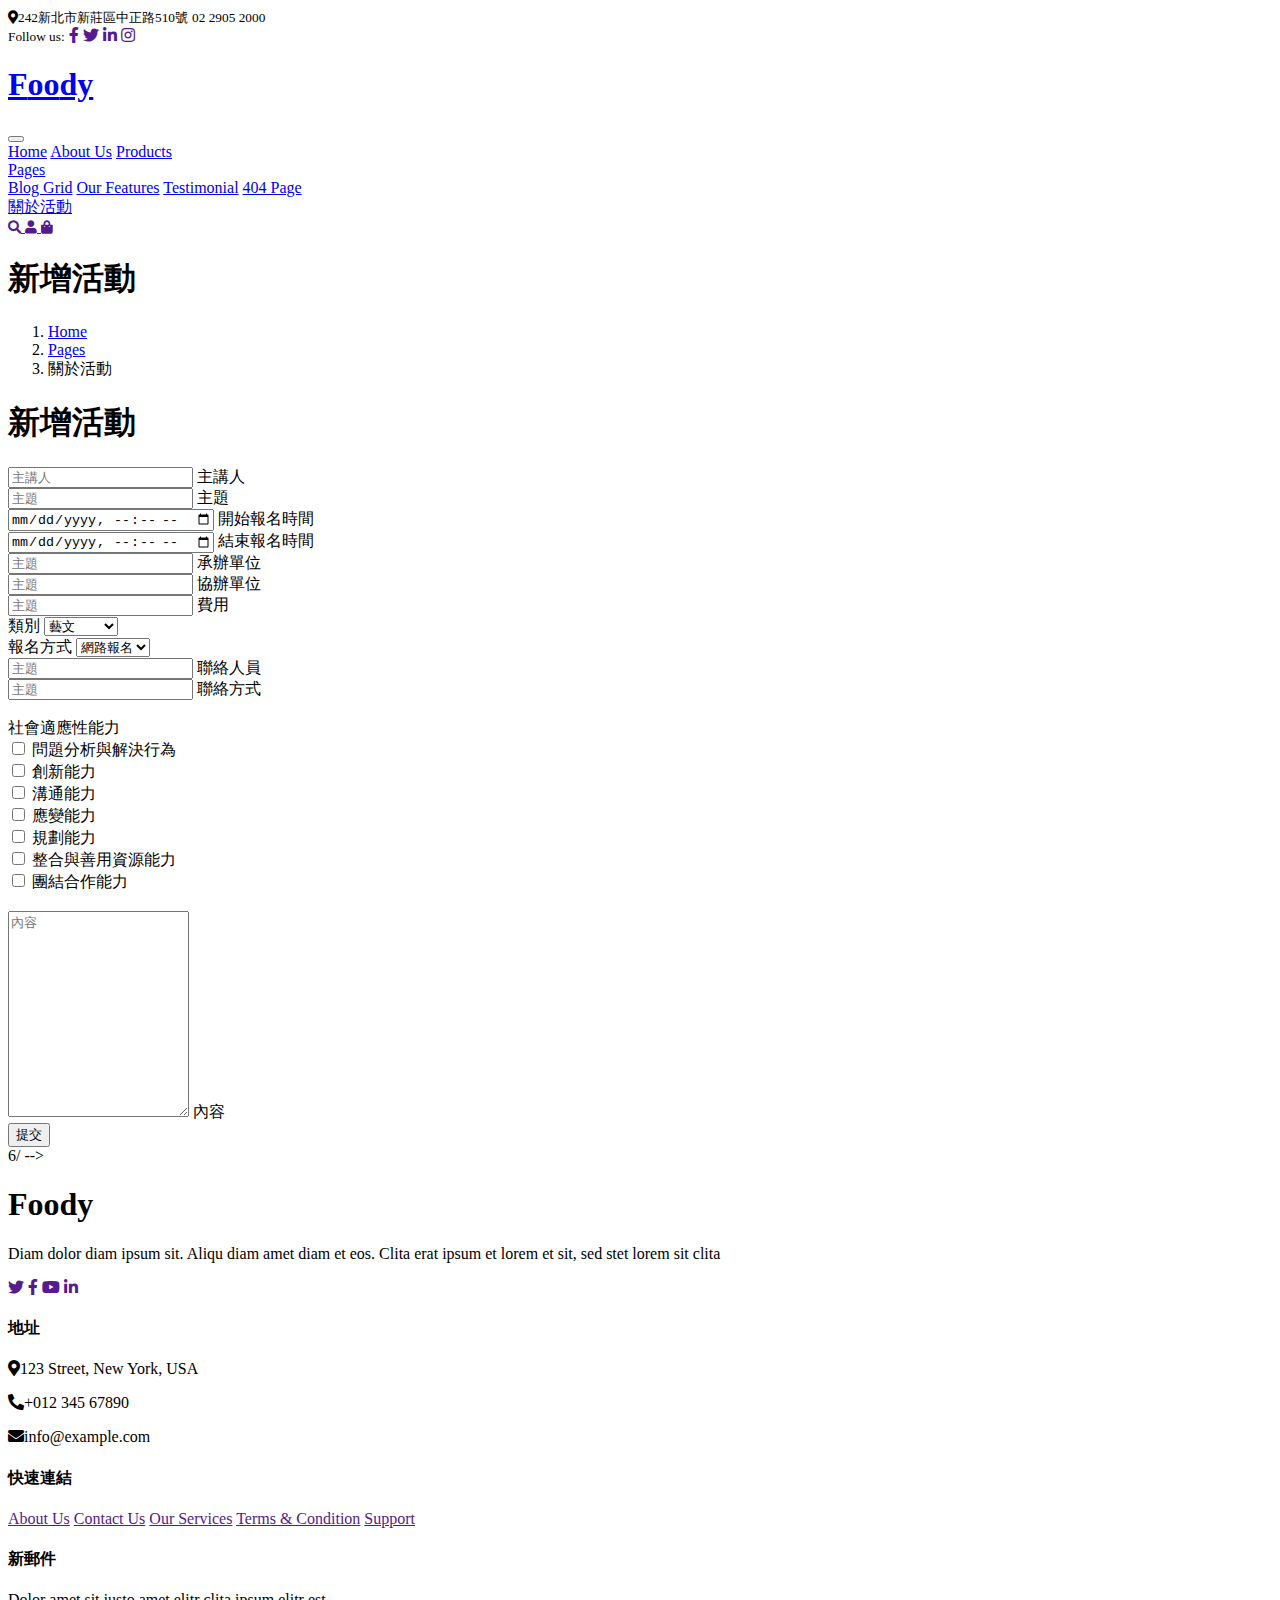
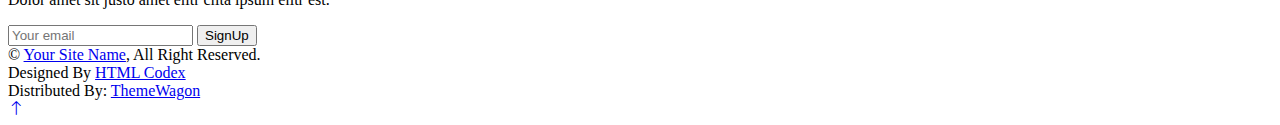
==== 新增活動.html @ a462fe24 "Add files via upload" ====
<!DOCTYPE html>
<html lang="en">
<?php
include 'link.php';
?>

<head>
    <meta charset="utf-8">
    <title>輔大活動管理系統</title>
    <meta content="width=device-width, initial-scale=1.0" name="viewport">
    <meta content="" name="keywords">
    <meta content="" name="description">

    <!-- Favicon -->
    <link href="img/favicon.ico" rel="icon">

    <!-- Google Web Fonts -->
    <link rel="preconnect" href="https://fonts.googleapis.com">
    <link rel="preconnect" href="https://fonts.gstatic.com" crossorigin>
    <link href="https://fonts.googleapis.com/css2?family=Open+Sans:wght@400;500&family=Lora:wght@600;700&display=swap" rel="stylesheet"> 

    <!-- Icon Font Stylesheet -->
    <link href="https://cdnjs.cloudflare.com/ajax/libs/font-awesome/5.10.0/css/all.min.css" rel="stylesheet">
    <link href="https://cdn.jsdelivr.net/npm/bootstrap-icons@1.4.1/font/bootstrap-icons.css" rel="stylesheet">

    <!-- Libraries Stylesheet -->
    <link href="lib/animate/animate.min.css" rel="stylesheet">
    <link href="lib/owlcarousel/assets/owl.carousel.min.css" rel="stylesheet">

    <!-- Customized Bootstrap Stylesheet -->
    <link href="css/bootstrap.min.css" rel="stylesheet">

    <!-- Template Stylesheet -->
    <link href="css/style.css" rel="stylesheet">
</head>

<body>
    <!-- Spinner Start -->
    <div id="spinner" class="show bg-white position-fixed translate-middle w-100 vh-100 top-50 start-50 d-flex align-items-center justify-content-center">
        <div class="spinner-border text-primary" role="status"></div>
    </div>
    <!-- Spinner End -->


    <!-- Navbar Start -->
    <div class="container-fluid fixed-top px-0 wow fadeIn" data-wow-delay="0.1s">
        <div class="top-bar row gx-0 align-items-center d-none d-lg-flex">
            <div class="col-lg-6 px-5 text-start">
                <small><i class="fa fa-map-marker-alt me-2"></i>242新北市新莊區中正路510號</small>
                <small class="ms-4"><i class="fa fa-cellphone"></i>02 2905 2000</small>
            </div>
            <div class="col-lg-6 px-5 text-end">
                <small>Follow us:</small>
                <a class="text-body ms-3" href=""><i class="fab fa-facebook-f"></i></a>
                <a class="text-body ms-3" href=""><i class="fab fa-twitter"></i></a>
                <a class="text-body ms-3" href=""><i class="fab fa-linkedin-in"></i></a>
                <a class="text-body ms-3" href=""><i class="fab fa-instagram"></i></a>
            </div>
        </div>

        <nav class="navbar navbar-expand-lg navbar-light py-lg-0 px-lg-5 wow fadeIn" data-wow-delay="0.1s">
            <a href="index.php" class="navbar-brand ms-4 ms-lg-0">
                <h1 class="fw-bold text-primary m-0">F<span class="text-secondary">oo</span>dy</h1>
            </a>
            <button type="button" class="navbar-toggler me-4" data-bs-toggle="collapse" data-bs-target="#navbarCollapse">
                <span class="navbar-toggler-icon"></span>
            </button>
            <div class="collapse navbar-collapse" id="navbarCollapse">
                <div class="navbar-nav ms-auto p-4 p-lg-0">
                    <a href="index.php" class="nav-item nav-link">Home</a>
                    <a href="about.html" class="nav-item nav-link">About Us</a>
                    <a href="product.html" class="nav-item nav-link">Products</a>
                    <div class="nav-item dropdown">
                        <a href="#" class="nav-link dropdown-toggle" data-bs-toggle="dropdown">Pages</a>
                        <div class="dropdown-menu m-0">
                            <a href="blog.html" class="dropdown-item">Blog Grid</a>
                            <a href="feature.html" class="dropdown-item">Our Features</a>
                            <a href="testimonial.html" class="dropdown-item">Testimonial</a>
                            <a href="404.html" class="dropdown-item">404 Page</a>
                        </div>
                    </div>
                    <a href="contact.html" class="nav-item nav-link active">關於活動</a>
                </div>
                <div class="d-none d-lg-flex ms-2">
                    <a class="btn-sm-square bg-white rounded-circle ms-3" href="">
                        <small class="fa fa-search text-body"></small>
                    </a>
                    <a class="btn-sm-square bg-white rounded-circle ms-3" href="">
                        <small class="fa fa-user text-body"></small>
                    </a>
                    <a class="btn-sm-square bg-white rounded-circle ms-3" href="">
                        <small class="fa fa-shopping-bag text-body"></small>
                    </a>
                </div>
            </div>
        </nav>
    </div>
    <!-- Navbar End -->


    <!-- Page Header Start -->
    <div class="container-fluid page-header wow fadeIn" data-wow-delay="0.1s">
        <div class="container">
            <h1 class="display-3 mb-3 animated slideInDown">新增活動</h1>
            <nav aria-label="breadcrumb animated slideInDown">
                <ol class="breadcrumb mb-0">
                    <li class="breadcrumb-item"><a class="text-body" href="#">Home</a></li>
                    <li class="breadcrumb-item"><a class="text-body" href="#">Pages</a></li>
                    <li class="breadcrumb-item text-dark active" aria-current="page">關於活動</li>
                </ol>
            </nav>
        </div>
    </div>
    <!-- Page Header End -->

    <!-- Contact Start -->
    <div class="container-xxl py-6">
        <div class="container">
            <div class="section-header text-center mx-auto mb-5 wow fadeInUp" data-wow-delay="0.1s" style="max-width: 500px;">
                <h1 class="display-5 mb-3">新增活動</h1>
              
            </div>
         
                    <form  method="post" action="新增活動後端.php" >
                        <div class="row g-3 justify-content-center">
                            <div class="col-md-12">
                                <div class="form-floating">
                                    <input type="text" class="form-control" id="hostname" name="act_presenter" placeholder="主講人">
                                    <label for="hostname">主講人</label>
                                </div>
                            </div>
                            <div class="col-md-12">
                                <div class="form-floating">
                                    <input type="text" class="form-control" id="email" name="act_name" placeholder="主題">
                                    <label for="主題">主題</label>
                                </div>
                            </div>
                            <div class="col-md-12">
                                <div class="form-floating">
                                    <input type="datetime-local" class="form-control" id="email" name="act_signup" placeholder="主題">
                                    <label for="主題">開始報名時間</label>
                                </div>
                            </div>
                            <div class="col-md-12">
                                <div class="form-floating">
                                    <input type="datetime-local" class="form-control" id="email" name="act_signdue" placeholder="主題">
                                    <label for="主題">結束報名時間</label>
                                </div>
                            </div>   
                            <div class="col-md-12">
                                <div class="form-floating">
                                    <input type="text" class="form-control" id="email" name="act_organizer" placeholder="主題">
                                    <label for="主題">承辦單位</label>
                                </div>
                            </div>
                            <div class="col-md-12">
                                <div class="form-floating">
                                    <input type="text" class="form-control" id="email" name="act_coorganizer" placeholder="主題">
                                    <label for="主題">協辦單位</label>
                                </div>
                            </div>
                           
                          
                                <div class="col-md-12">
                                    <div class="form-floating">
                                        <input type="text" class="form-control" id="email" name="act_fee" placeholder="主題">
                                        <label for="主題">費用</label>
                                    </div>
                                </div>
                                <div class="col-md-12" >
                                    <label for="exampleSelectGender">類別</label>
                                      <select class="form-control" id="exampleSelectGender" name="act_category">
                                        <option>藝文</option>
                                        <option>學術</option>
                                        <option>體育</option>
                                        <option>服務</option>
                                        <option>健康促進</option>
                                        <option>休閒娛樂</option>
                                        <option>自我成長</option>
                                        <option>校園文化</option>
                                      </select>
                                </div>
                                <div class="col-md-12" >
                                    <label for="exampleSelectGender">報名方式</label>
                                      <select class="form-control" id="exampleSelectGender" name="act_way">
                                        <option>網路報名</option>
                                       
                                      </select>
                                </div>
                                    <!-- <div class="col-md-12" >
                                        <div group = >
                                            <label for="exampleSelectGender">報名狀態：</label>
                                        </div> 
                                    </div> -->
                                    <div class="col-md-12">
                                        <div class="form-floating">
                                            <input type="text" class="form-control" id="email" name="act_people" placeholder="主題">
                                            <label for="主題">聯絡人員</label>
                                        </div>
                                    </div>
                                    <div class="col-md-12">
                                        <div class="form-floating">
                                            <input type="text" class="form-control" id="email" name="act_contact"placeholder="主題">
                                            <label for="主題">聯絡方式</label>
                                        </div>
                                    </div>
                                    <br>
                                    <div class="form-floating">
                                        <div group = >
                                        <label for="ability">社會適應性能力</label>
                                        </div>
                                    </div>
                                    <div class="form-floating">
                                        <div group = >
                                        <input type="checkbox" id="option1" name="options[]" value="問題分析與解決行為">
                                        <label for="option1">問題分析與解決行為</label>
                                    </div>
                                </div>
                                    <div class="form-floating">
                                        <div group = >
                                        <input type="checkbox" id="option2" name="options[]" value="創新能力">
                                        <label for="option2">創新能力</label>
                                    </div>
                                </div>
                                    <div class="form-floating">
                                        <div group = >
                                        <input type="checkbox" id="option3" name="options[]" value="溝通能力">
                                        <label for="option3">溝通能力</label>
                                    </div>
                                    </div>
                                    <div class="form-floating">
                                        <div group = >
                                        <input type="checkbox" id="option4" name="options[]" value="應變能力">
                                        <label for="option4">應變能力</label>
                                    </div>
                                </div>
                                    
                                    <div class="form-floating">
                                        <div group = >
                                        <input type="checkbox" id="option5" name="options[]" value="規劃能力">
                                        <label for="option5">規劃能力</label>
                                    </div>
                                </div>
                                    <div class="form-floating">
                                        <div group = >
                                        <input type="checkbox" id="option6" name="options[]" value="整合與善用資源能力">
                                        <label for="option6">整合與善用資源能力</label>
                                    </div>
                                </div>
                                    <div class="form-floating">
                                        <div group = >
                                        <input type="checkbox" id="option7" name="options[]" value="團結合作能力">
                                        <label for="option7">團結合作能力</label>
                                    </div>
                                </div>
                                    <br>
                                    <div class="col-12">
                                        <div class="form-floating">
                                            <textarea class="form-control" placeholder="內容" id="content" name="act_detail" style="height: 200px"></textarea>
                                            <label for="content">內容</label>
                                        </div>
                                    </div>
                                    <div class="col-12">
                                        <button class="btn btn-primary rounded-pill py-3 px-5" type="submit" id="myButton">提交</button>
                                    </div>
                                </div>
                            </form>
                        </div>
                    </div>
                </div>
            </div>

        
        <!-- <div id="myModal">
        <div id="popup-container">
            </div>
        </div>
        <div id="myPopup">
        <div class="row g-3 justify-content-center"> -->

            <!-- <div class="col-md-12">
                <div class="form-floating">
                    <input type="text" class="form-control" id="hostname" placeholder="主講人">
                    <label for="hostname">活動id</label>
                </div>
            </div>
            <div class="col-md-12">
                <div class="form-floating">
                    <input type="text" class="form-control" id="hostname" placeholder="主講人">
                    <label for="hostname">場次id</label>
                </div>
            </div> -->
6/ -->
       
    </form>
   
</div>
</div>
</div>
</div>
    <!-- Contact End -->


 


    <!-- Footer Start -->
    <div class="container-fluid bg-dark footer pt-5 wow fadeIn" data-wow-delay="0.1s">
        <div class="container py-5">
            <div class="row g-5">
                <div class="col-lg-3 col-md-6">
                    <h1 class="fw-bold text-primary mb-4">F<span class="text-secondary">oo</span>dy</h1>
                    <p>Diam dolor diam ipsum sit. Aliqu diam amet diam et eos. Clita erat ipsum et lorem et sit, sed stet lorem sit clita</p>
                    <div class="d-flex pt-2">
                        <a class="btn btn-square btn-outline-light rounded-circle me-1" href=""><i class="fab fa-twitter"></i></a>
                        <a class="btn btn-square btn-outline-light rounded-circle me-1" href=""><i class="fab fa-facebook-f"></i></a>
                        <a class="btn btn-square btn-outline-light rounded-circle me-1" href=""><i class="fab fa-youtube"></i></a>
                        <a class="btn btn-square btn-outline-light rounded-circle me-0" href=""><i class="fab fa-linkedin-in"></i></a>
                    </div>
                </div>
                <div class="col-lg-3 col-md-6">
                    <h4 class="text-light mb-4">地址</h4>
                    <p><i class="fa fa-map-marker-alt me-3"></i>123 Street, New York, USA</p>
                    <p><i class="fa fa-phone-alt me-3"></i>+012 345 67890</p>
                    <p><i class="fa fa-envelope me-3"></i>info@example.com</p>
                </div>
                <div class="col-lg-3 col-md-6">
                    <h4 class="text-light mb-4">快速連結</h4>
                    <a class="btn btn-link" href="">About Us</a>
                    <a class="btn btn-link" href="">Contact Us</a>
                    <a class="btn btn-link" href="">Our Services</a>
                    <a class="btn btn-link" href="">Terms & Condition</a>
                    <a class="btn btn-link" href="">Support</a>
                </div>
                <div class="col-lg-3 col-md-6">
                    <h4 class="text-light mb-4">新郵件</h4>
                    <p>Dolor amet sit justo amet elitr clita ipsum elitr est.</p>
                    <div class="position-relative mx-auto" style="max-width: 400px;">
                        <input class="form-control bg-transparent w-100 py-3 ps-4 pe-5" type="text" placeholder="Your email">
                        <button type="button" class="btn btn-primary py-2 position-absolute top-0 end-0 mt-2 me-2">SignUp</button>
                    </div>
                </div>
            </div>
        </div>
        <div class="container-fluid copyright">
            <div class="container">
                <div class="row">
                    <div class="col-md-6 text-center text-md-start mb-3 mb-md-0">
                        &copy; <a href="#">Your Site Name</a>, All Right Reserved.
                    </div>
                    <div class="col-md-6 text-center text-md-end">
                        <!--/*** This template is free as long as you keep the footer author’s credit link/attribution link/backlink. If you'd like to use the template without the footer author’s credit link/attribution link/backlink, you can purchase the Credit Removal License from "https://htmlcodex.com/credit-removal". Thank you for your support. ***/-->
                        Designed By <a href="https://htmlcodex.com">HTML Codex</a>
                        <br>Distributed By: <a href="https://themewagon.com" target="_blank">ThemeWagon</a>
                    </div>
                </div>
            </div>
        </div>
    </div>
    <!-- Footer End -->


    <!-- Back to Top -->
    <a href="#" class="btn btn-lg btn-primary btn-lg-square rounded-circle back-to-top"><i class="bi bi-arrow-up"></i></a>


    <!-- JavaScript Libraries -->
    <script src="https://code.jquery.com/jquery-3.4.1.min.js"></script>
    <script src="https://cdn.jsdelivr.net/npm/bootstrap@5.0.0/dist/js/bootstrap.bundle.min.js"></script>
    <script src="lib/wow/wow.min.js"></script>
    <script src="lib/easing/easing.min.js"></script>
    <script src="lib/waypoints/waypoints.min.js"></script>
    <script src="lib/owlcarousel/owl.carousel.min.js"></script>

    <!-- Template Javascript -->
    <script src="js/main.js"></script>
</body>

</html>
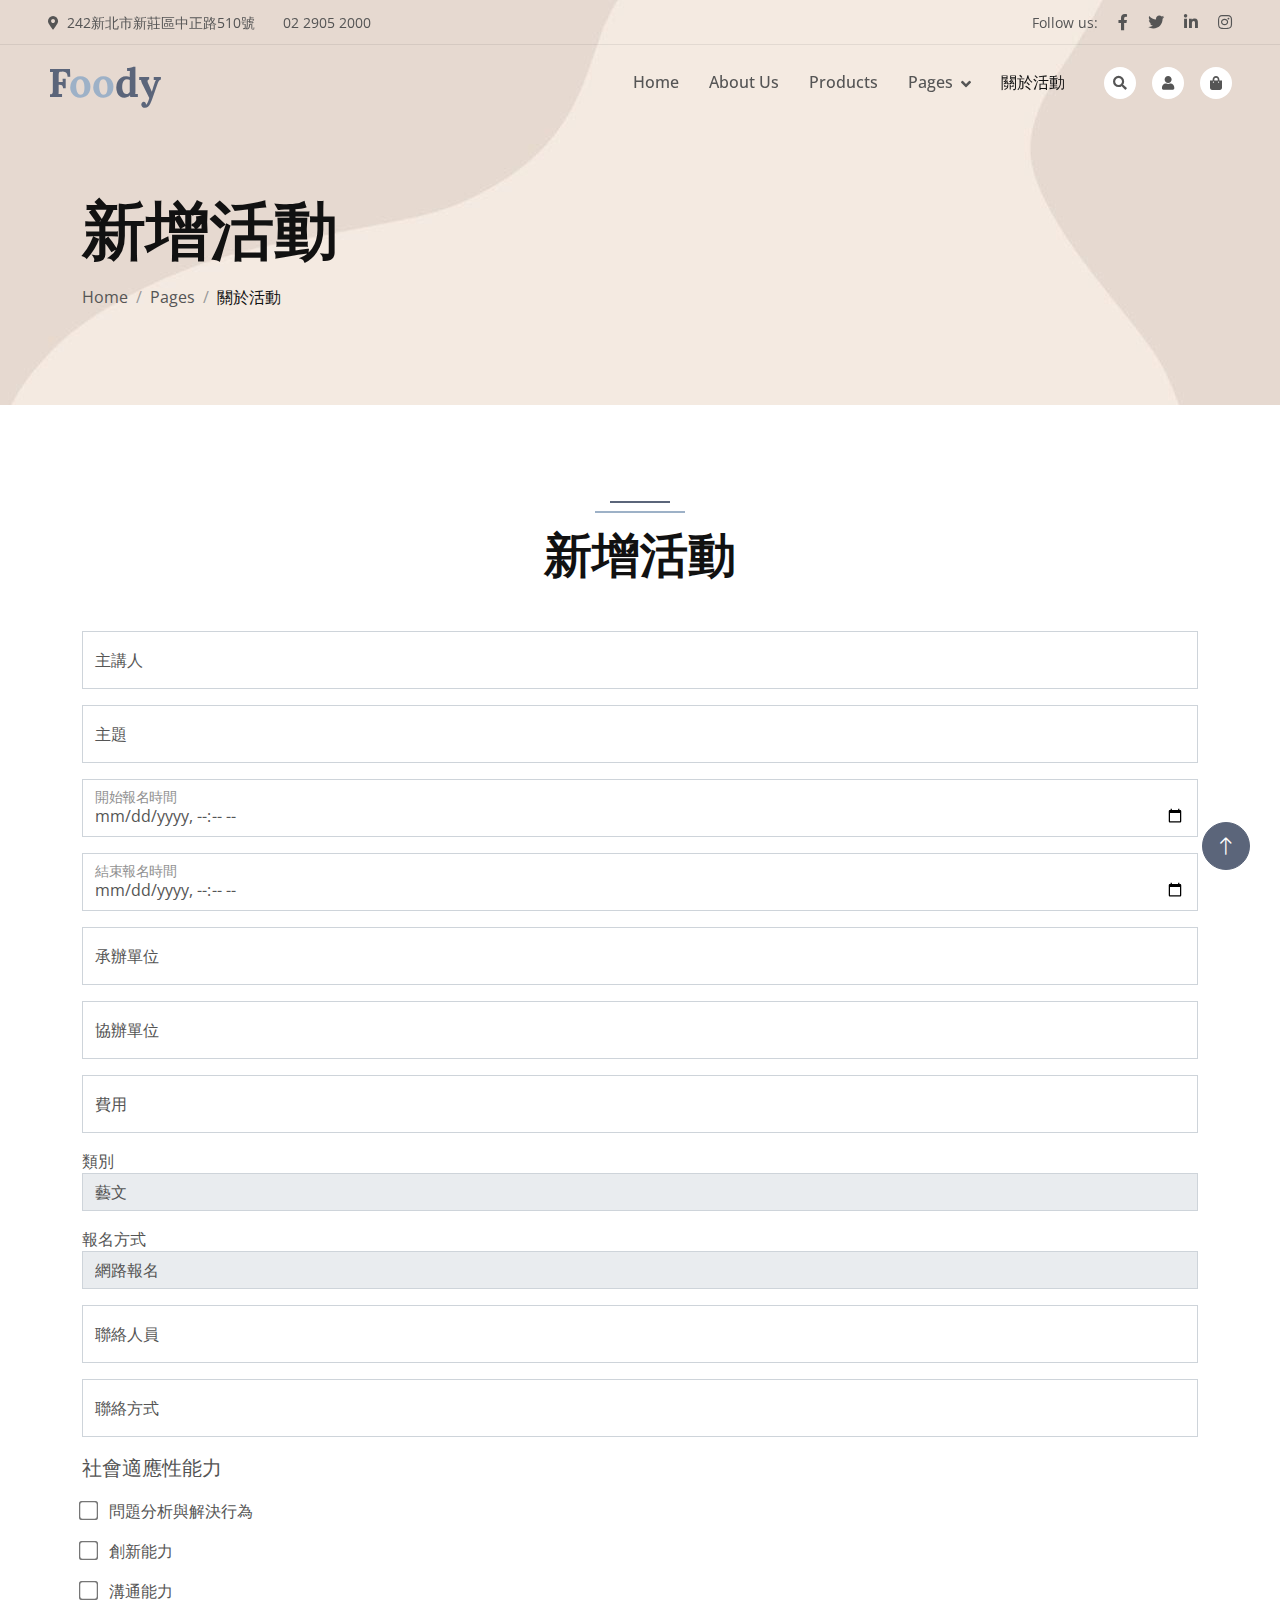
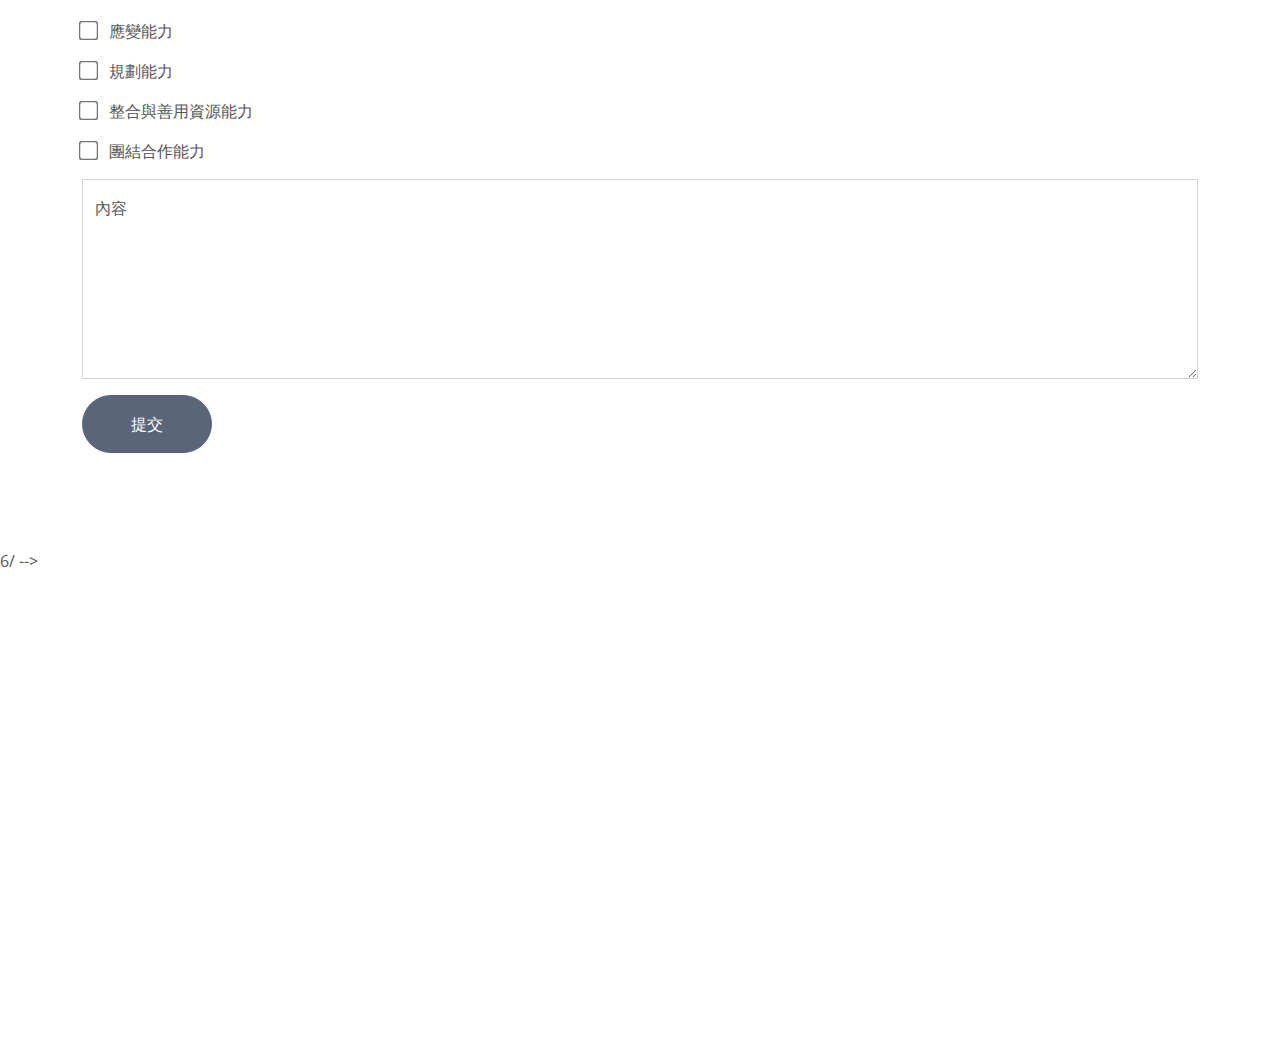
==== commit 3c7d94b0: "活動歷史" ====
--- a/新增活動.html
+++ b/新增活動.html
@@ -75,8 +75,8 @@
                         <div class="dropdown-menu m-0">
                             <a href="blog.html" class="dropdown-item">Blog Grid</a>
                             <a href="feature.html" class="dropdown-item">Our Features</a>
-                            <a href="testimonial.html" class="dropdown-item">Testimonial</a>
-                            <a href="404.html" class="dropdown-item">404 Page</a>
+                            <a href="我的歷史.php" class="dropdown-item">Testimonial</a>
+                            <a href="舉辦活動歷史.php" class="dropdown-item">404 Page</a>
                         </div>
                     </div>
                     <a href="contact.html" class="nav-item nav-link active">關於活動</a>
--- a/css/style.css
+++ b/css/style.css
@@ -0,0 +1,424 @@
+/********** Template CSS **********/
+:root {
+    --primary: #5b657a;
+    --secondary: #9db1c7;
+    --light: #F7F8FC;
+    --dark: #111111;
+}
+
+.back-to-top {
+    position: fixed;
+    display: none;
+    right: 30px;
+    bottom: 30px;
+    z-index: 99;
+}
+
+.my-6 {
+    margin-top: 6rem;
+    margin-bottom: 6rem;
+}
+
+.py-6 {
+    padding-top: 6rem;
+    padding-bottom: 6rem;
+}
+
+.bg-icon {
+    background: url(../img/bg-icon.png) center center repeat;
+    background-size: contain;
+}
+
+
+/*** Spinner ***/
+#spinner {
+    opacity: 0;
+    visibility: hidden;
+    transition: opacity .5s ease-out, visibility 0s linear .5s;
+    z-index: 99999;
+}
+
+#spinner.show {
+    transition: opacity .5s ease-out, visibility 0s linear 0s;
+    visibility: visible;
+    opacity: 1;
+}
+
+
+/*** Button ***/
+.btn {
+    font-weight: 500;
+    transition: .5s;
+}
+
+.btn.btn-primary,
+.btn.btn-secondary,
+.btn.btn-outline-primary:hover,
+.btn.btn-outline-secondary:hover {
+    color: #FFFFFF;
+}
+
+.btn-square {
+    width: 38px;
+    height: 38px;
+}
+
+.btn-sm-square {
+    width: 32px;
+    height: 32px;
+}
+
+.btn-lg-square {
+    width: 48px;
+    height: 48px;
+}
+
+.btn-square,
+.btn-sm-square,
+.btn-lg-square {
+    padding: 0;
+    display: flex;
+    align-items: center;
+    justify-content: center;
+    font-weight: normal;
+}
+
+
+/*** Navbar ***/
+.fixed-top {
+    transition: .5s;
+}
+
+.top-bar {
+    height: 45px;
+    border-bottom: 1px solid rgba(0, 0, 0, .07);
+}
+
+.navbar .dropdown-toggle::after {
+    border: none;
+    content: "\f107";
+    font-family: "Font Awesome 5 Free";
+    font-weight: 900;
+    vertical-align: middle;
+    margin-left: 8px;
+}
+
+.navbar .navbar-nav .nav-link {
+    padding: 25px 15px;
+    color: #555555;
+    font-weight: 500;
+    outline: none;
+}
+
+.navbar .navbar-nav .nav-link:hover,
+.navbar .navbar-nav .nav-link.active {
+    color: var(--dark);
+}
+
+@media (max-width: 991.98px) {
+    .navbar .navbar-nav {
+        margin-top: 10px;
+        border-top: 1px solid rgba(0, 0, 0, .07);
+        background: #FFFFFF;
+    }
+
+    .navbar .navbar-nav .nav-link {
+        padding: 10px 0;
+    }
+}
+
+@media (min-width: 992px) {
+    .navbar .nav-item .dropdown-menu {
+        display: block;
+        visibility: hidden;
+        top: 100%;
+        transform: rotateX(-75deg);
+        transform-origin: 0% 0%;
+        transition: .5s;
+        opacity: 0;
+    }
+
+    .navbar .nav-item:hover .dropdown-menu {
+        transform: rotateX(0deg);
+        visibility: visible;
+        transition: .5s;
+        opacity: 1;
+    }
+}
+
+
+/*** Header ***/
+.carousel-caption {
+    top: 0;
+    left: 0;
+    right: 0;
+    bottom: 0;
+    display: flex;
+    align-items: center;
+    justify-content: center;
+    text-align: start;
+    z-index: 1;
+}
+
+.carousel-control-prev,
+.carousel-control-next {
+    width: 15%;
+}
+
+.carousel-control-prev-icon,
+.carousel-control-next-icon {
+    width: 3rem;
+    height: 3rem;
+    background-color: var(--primary);
+    border: 10px solid var(--primary);
+    border-radius: 3rem;
+}
+
+@media (max-width: 768px) {
+    #header-carousel .carousel-item {
+        position: relative;
+        min-height: 450px;
+    }
+    
+    #header-carousel .carousel-item img {
+        position: absolute;
+        width: 100%;
+        height: 100%;
+        object-fit: cover;
+    }
+}
+
+.page-header {
+    padding-top: 12rem;
+    padding-bottom: 6rem;
+    background:url(.././img/back2.jpg) top right no-repeat;
+    background-size: cover;
+}
+
+.breadcrumb-item+.breadcrumb-item::before {
+    color: #999999;
+}
+
+
+/*** Section Header ***/
+.section-header {
+    position: relative;
+    padding-top: 25px;
+}
+
+.section-header::before {
+    position: absolute;
+    content: "";
+    width: 60px;
+    height: 2px;
+    top: 0;
+    left: 50%;
+    transform: translateX(-50%);
+    background: var(--primary);
+}
+
+.section-header::after {
+    position: absolute;
+    content: "";
+    width: 90px;
+    height: 2px;
+    top: 10px;
+    left: 50%;
+    transform: translateX(-50%);
+    background: var(--secondary);
+}
+
+.section-header.text-start::before,
+.section-header.text-start::after {
+    left: 0;
+    transform: translateX(0);
+}
+
+
+
+/*** About ***/
+.about-img img {
+    position: relative;
+    z-index: 2;
+}
+
+.about-img::before {
+    position: absolute;
+    content: "";
+    top: 0;
+    left: -50%;
+    width: 100%;
+    height: 100%;
+    background-image: -webkit-repeating-radial-gradient(#FFFFFF, #EEEEEE 5px, transparent 5px, transparent 10px);
+    background-image: -moz-repeating-radial-gradient(#FFFFFF, #EEEEEE 5px, transparent 5px, transparent 10px);
+    background-image: -ms-repeating-radial-gradient(#FFFFFF, #EEEEEE 5px, transparent 5px, transparent 10px);
+    background-image: -o-repeating-radial-gradient(#FFFFFF, #EEEEEE 5px, transparent 5px, transparent 10px);
+    background-image: repeating-radial-gradient(#FFFFFF, #EEEEEE 5px, transparent 5px, transparent 10px);
+    background-size: 20px 20px;
+    transform: skew(20deg);
+    z-index: 1;
+}
+
+
+/*** Product ***/
+.nav-pills .nav-item .btn {
+    color: var(--dark);
+}
+
+.nav-pills .nav-item .btn:hover,
+.nav-pills .nav-item .btn.active {
+    color: #FFFFFF;
+}
+
+.product-item {
+    box-shadow: 0 0 45px rgba(0, 0, 0, .07);
+}
+
+.product-item img {
+    transition: .5s;
+}
+
+.product-item:hover img {
+    transform: scale(1.1);
+}
+
+.product-item small a:hover {
+    color: var(--primary) !important;
+}
+
+
+/*** Testimonial ***/
+.testimonial-carousel .owl-item .testimonial-item img {
+    width: 60px;
+    height: 60px;
+}
+
+.testimonial-carousel .owl-item .testimonial-item,
+.testimonial-carousel .owl-item .testimonial-item * {
+    transition: .5s;
+}
+
+.testimonial-carousel .owl-item.center .testimonial-item {
+    background: var(--primary) !important;
+}
+
+.testimonial-carousel .owl-item.center .testimonial-item * {
+    color: #FFFFFF !important;
+}
+
+.testimonial-carousel .owl-item.center .testimonial-item i {
+    color: var(--secondary) !important;
+}
+
+.testimonial-carousel .owl-nav {
+    margin-top: 30px;
+    display: flex;
+    justify-content: center;
+}
+
+.testimonial-carousel .owl-nav .owl-prev,
+.testimonial-carousel .owl-nav .owl-next {
+    margin: 0 12px;
+    width: 50px;
+    height: 50px;
+    display: flex;
+    align-items: center;
+    justify-content: center;
+    color: var(--dark);
+    border: 2px solid var(--primary);
+    border-radius: 50px;
+    font-size: 18px;
+    transition: .5s;
+}
+
+.testimonial-carousel .owl-nav .owl-prev:hover,
+.testimonial-carousel .owl-nav .owl-next:hover {
+    color: #FFFFFF;
+    background: var(--primary);
+}
+
+
+/*** Footer ***/
+.footer {
+    color: #999999;
+}
+
+.footer .btn.btn-link {
+    display: block;
+    margin-bottom: 5px;
+    padding: 0;
+    text-align: left;
+    color: #999999;
+    font-weight: normal;
+    text-transform: capitalize;
+    transition: .3s;
+}
+
+.footer .btn.btn-link::before {
+    position: relative;
+    content: "\f105";
+    font-family: "Font Awesome 5 Free";
+    font-weight: 900;
+    color: #999999;
+    margin-right: 10px;
+}
+
+.footer .btn.btn-link:hover {
+    color: var(--light);
+    letter-spacing: 1px;
+    box-shadow: none;
+}
+
+.footer .copyright {
+    padding: 25px 0;
+    font-size: 15px;
+    border-top: 1px solid rgba(256, 256, 256, .1);
+}
+
+.footer .copyright a {
+    color: var(--light);
+}
+
+.footer .copyright a:hover {
+    color: var(--primary);
+}
+input[type="checkbox"] {
+    transform: scale(1.5);
+  }
+  .form-floating input[type="checkbox"] {
+    margin-right: 10px;
+}
+.form-floating label[for="ability"] {
+    font-size: 20px;
+}
+#myPopup {
+    display: none;
+    position: fixed;
+    top: 50%;
+    width: 700px;
+    height: 500px;
+    left: 50%;
+    transform: translate(-50%, -50%);
+    background-color: #ffffff;
+    padding: 20px;
+    border: 1px solid #698cff;
+    box-shadow: 0 0 10px rgba(0,0,0,0.5);
+    overflow: auto;
+    z-index: 9999;
+}
+.popup-content {
+    max-width: center;
+    text-align: center;
+  }
+.nav-search form input[type="date"] {
+    width: 400px;
+    border-radius: 10px;
+    border:ridge;
+}
+.nav-search form input[type="text"] {
+    width: 400px;
+    border-radius: 10px;
+    border:ridge;
+}
+  
+ 